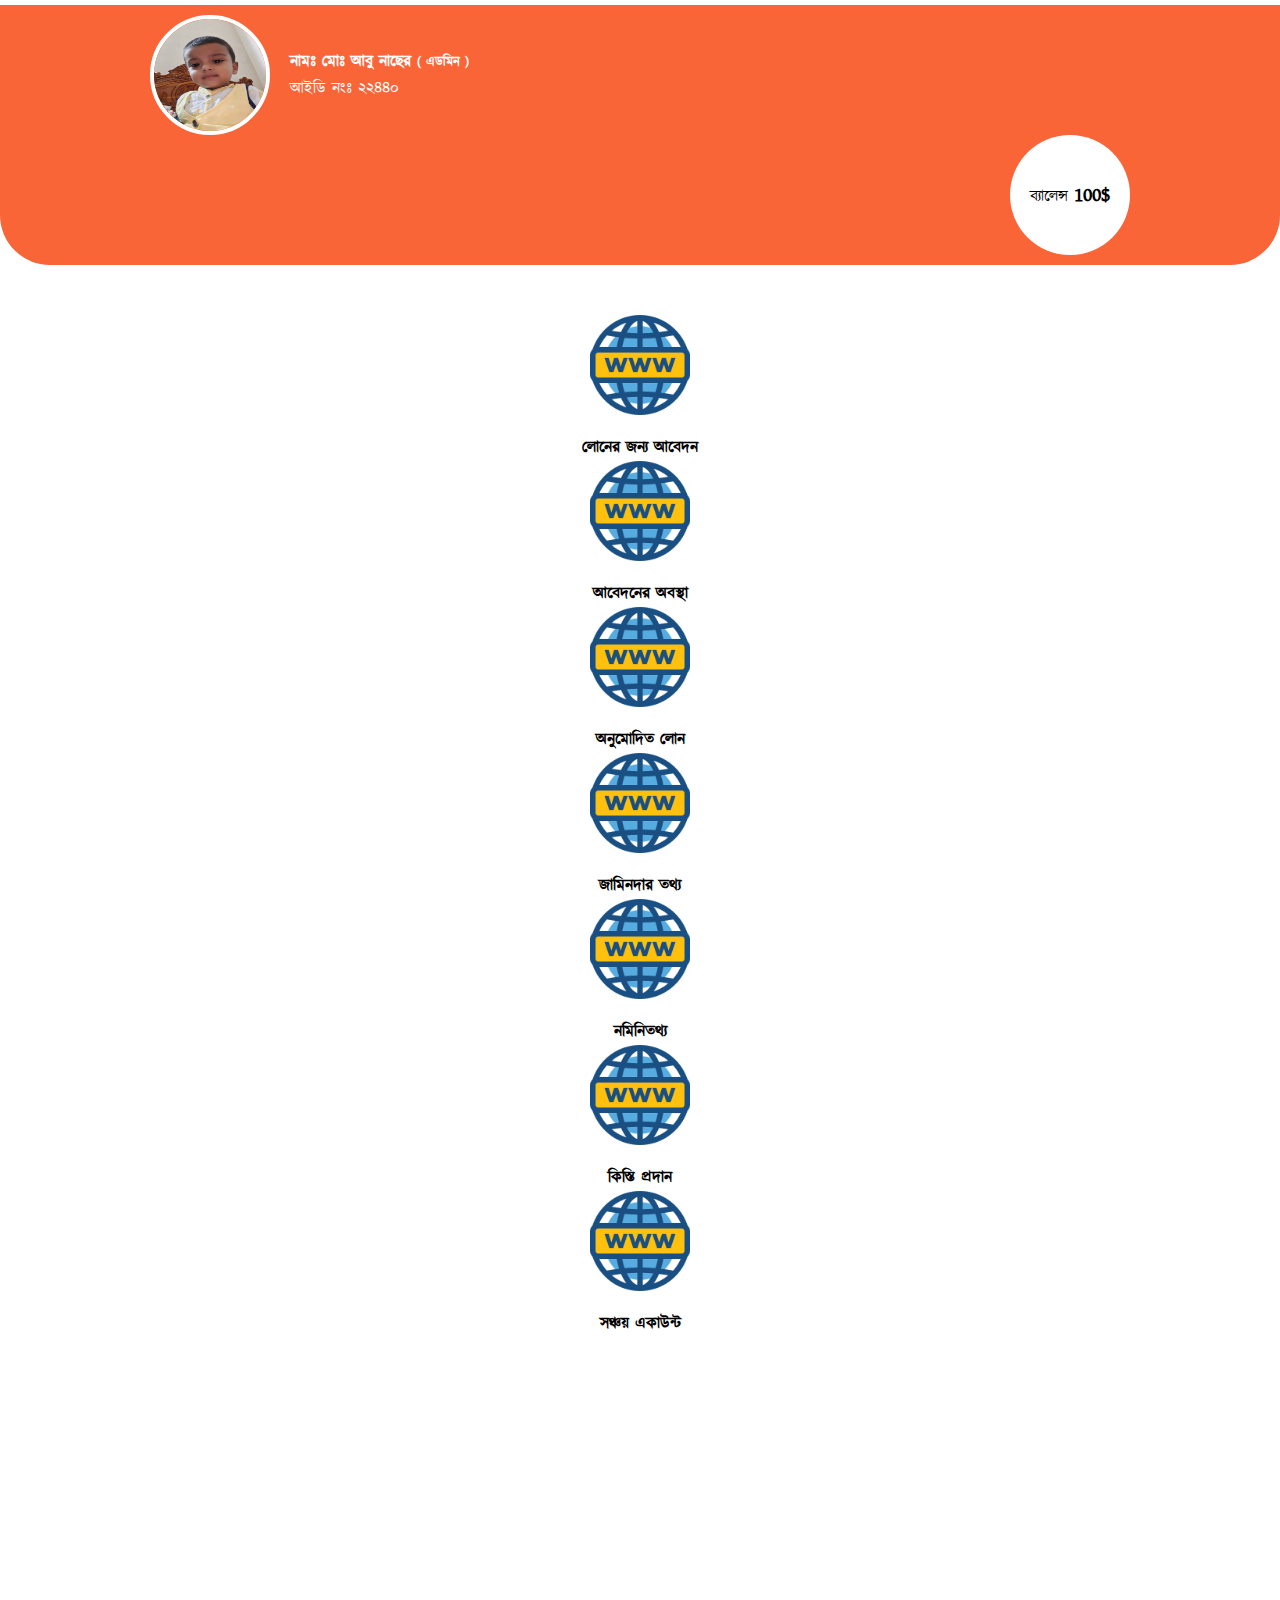
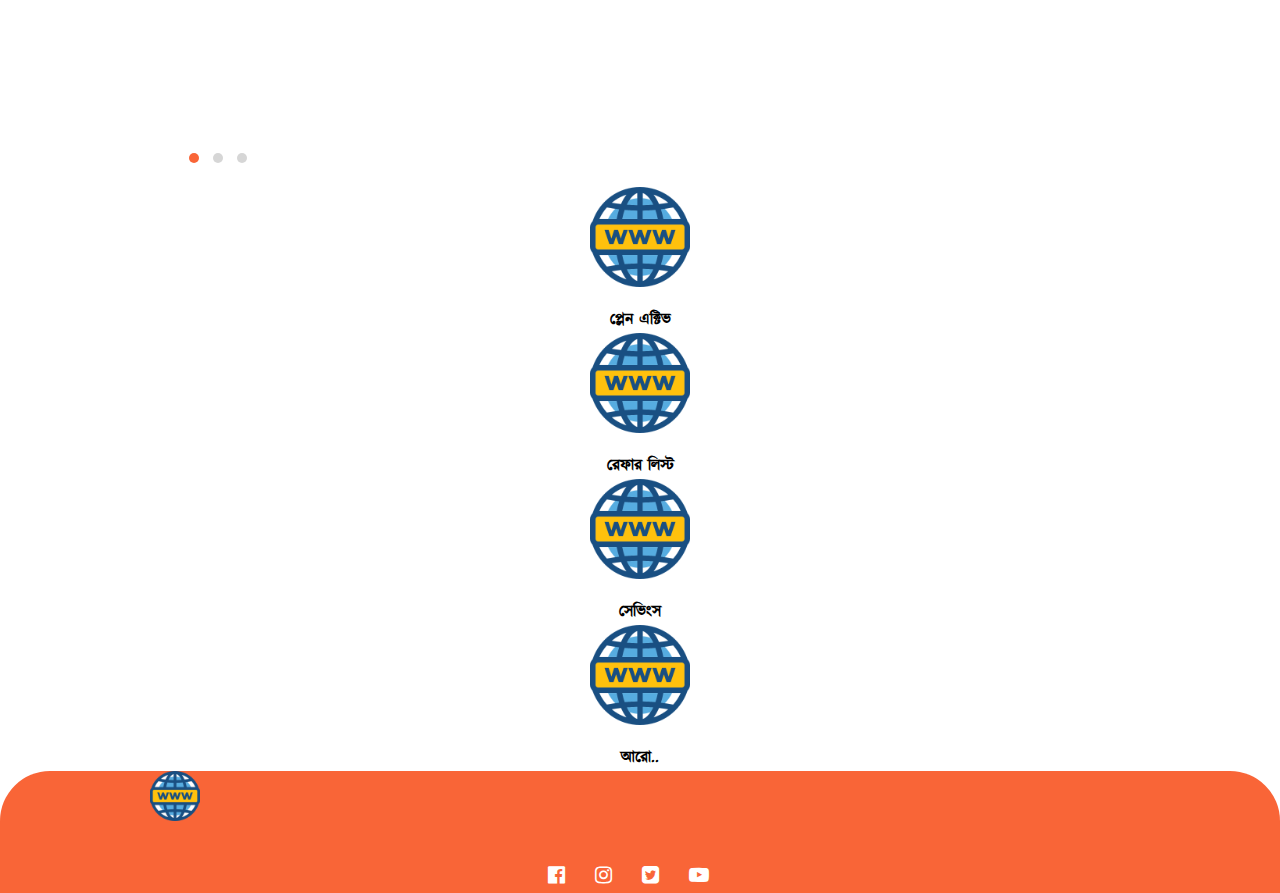
==== index.html @ 2071df56 "Add files via upload" ====
<!doctype html>
<html lang="en">
  <head>
    <!-- Required meta tags -->
    <meta charset="utf-8">
    <meta name="viewport" content="width=device-width, initial-scale=1">

    <!-- Bootstrap CSS -->
    <link href="https://cdn.jsdelivr.net/npm/bootstrap@5.0.2/dist/css/bootstrap.min.css" rel="stylesheet" integrity="sha384-EVSTQN3/azprG1Anm3QDgpJLIm9Nao0Yz1ztcQTwFspd3yD65VohhpuuCOmLASjC" crossorigin="anonymous">
    <!--font-awesome link-->
    <link rel="stylesheet" href="https://stackpath.bootstrapcdn.com/font-awesome/4.7.0/css/font-awesome.min.css">
    <!-- owl caroucal css -->
    <link rel="stylesheet" href="css/owl.carousel.min.css">
    <link rel="stylesheet" href="css/owl.theme.default.min.css">
    <!-- custom CSS Link -->
    <link rel="stylesheet" href="style.css">
    <link rel="stylesheet" href="css/responsive.css">

    <title>User ID</title>
  </head>
  <body>
      <header id="user_id">
          <div class="container-lg user-container">
                <div class="row">
                    <div class="col-9">
                        <div class="profile">
                            <div class="profile-img">
                                <a href="#"><img src="img/Ezaz.jpg" alt=""></a>
                            </div>
                            <div class="profile-text">
                                <h4><span>নামঃ </span> মোঃ আবু নাছের <span class="admin"> ( এডমিন )</span></h4>
                                <p>আইডি নংঃ <span>২২৪৪০</span></p>
                            </div>

                        </div>
                    </div>
                    <div class="col-3 b-box">
                        <div class="balance-box">
                            <p class="balance-text">
                                ব্যালেন্স <span class="price">100$</span>
                            </p>
                        </div>
                    </div>
                </div>
          </div>
      </header>

      <section id="option">
          <div class="container-lg option">
              <div class="row">
                  <div class="col-3">
                    <div class="option-box">
                        <img src="img/Capture.PNG" alt=""><br>
                        <a href="step1.html">লো‌নের জন‌্য আ‌বেদন</a>
                    </div>
                  </div>
                  <div class="col-3">
                    <div class="option-box">
                        <img src="img/Capture.PNG" alt=""><br>
                        <a href="apply.html">আ‌বেদ‌নের অবস্থা </a>
                    </div>
                  </div>
                  <div class="col-3">
                    <div class="option-box">
                        <img src="img/Capture.PNG" alt=""><br>
                        <a href="#">অনু‌মো‌দিত লোন </a>
                    </div>
                  </div>
                  <div class="col-3">
                    <div class="option-box">
                        <img src="img/Capture.PNG" alt=""><br>
                        <a href="jaminder.html">জা‌মিনদার তথ্য </a>
                    </div>
                  </div>
              </div>
              <div class="row py-5">
                  <div class="col-3">
                    <div class="option-box">
                        <img src="img/Capture.PNG" alt=""><br>
                        <a href="nomini.html">ন‌মি‌নিতথ‌্য</a>
                    </div>
                  </div>
                  <div class="col-3">
                    <div class="option-box">
                        <img src="img/Capture.PNG" alt=""><br>
                        <a href="#">কি‌স্তি প্রদান </a>
                    </div>
                  </div>
                  <div class="col-3">
                    <div class="option-box">
                        <img src="img/Capture.PNG" alt=""><br>
                        <a href="saving.html">সঞ্চয় একাউন্ট </a>
                    </div>
                  </div>
                  <div class="owl-carousel owl-theme pt-5">
                    <div class="item"><img src="img/img1.jpg" alt=""></div>
                    <div class="item"><img src="img/img2.jpg" alt=""></div>
                    <div class="item"><img src="img/img3.jpg" alt=""></div>
                  </div>

                    

                  <div class="row pt-5">
                    <div class="col-3">
                      <div class="option-box">
                          <img src="img/Capture.PNG" alt=""><br>
                          <a href="#">প্লেন এক্টিভ</a>
                      </div>
                    </div>
                    <div class="col-3">
                      <div class="option-box">
                          <img src="img/Capture.PNG" alt=""><br>
                          <a href="#">রেফার লিস্ট</a>
                      </div>
                    </div>
                    <div class="col-3">
                      <div class="option-box">
                          <img src="img/Capture.PNG" alt=""><br>
                          <a href="#">সেভিংস</a>
                      </div>
                    </div>
                    <div class="col-3">
                      <div class="option-box">
                          <img src="img/Capture.PNG" alt=""><br>
                          <a href="#">আরো..</a>
                      </div>
                    </div>
                </div>
                  
                  
              </div>

          </div>
      </section>

      <footer id="footer">
          <div class="container-lg footer">
              <div class="row">
                  <div class="col-7 d-flex align-items-center">
                      <a href="#"><img src="img/Capture.PNG" alt=""></a>
                  </div>
                  <div class="col-5">
                    <div class="social">
                        <ul>
                            <li><a href="#"><i class="fa fa-facebook-official"></i></a></li>
                            <li><a href="#"><i class="fa fa-instagram"></i></a></li>
                            <li><a href="#"><i class="fa fa-twitter-square"></i></a></li>
                            <li><a href="#"><i class="fa fa-youtube-play"></i></a></li>
                        </ul>
                    </div>
                  </div>
              </div>
          </div>
      </footer>
    

    <!-- Optional JavaScript; choose one of the two! -->

    <!-- Option 1: Bootstrap Bundle with Popper -->
    <script src="https://cdn.jsdelivr.net/npm/bootstrap@5.0.2/dist/js/bootstrap.bundle.min.js" integrity="sha384-MrcW6ZMFYlzcLA8Nl+NtUVF0sA7MsXsP1UyJoMp4YLEuNSfAP+JcXn/tWtIaxVXM" crossorigin="anonymous"></script>
    <!-- owl carousel JS -->
    <script src="js/jquery.min.js"></script>
    <script src="js/owl.carousel.js"></script>
    <script>
      $('.owl-carousel').owlCarousel({
    loop:true,
    margin:10,
    nav:true,
    autoplay:true,
    autoplayTimeout:3000,
    autoplayHoverPause:true,
    responsive:{
        0:{
            items:1
        },
        600:{
            items:1
        },
        1000:{
            items:1
        }
    }
}
)
    </script>
    

   
  </body>
</html>
---- style.css ----
*{
    margin: 0;
    padding: 0;
    box-sizing: border-box;
}
@font-face{
    font-family: 'Kalpurush';
    src: url(fonts/Kalpurush.ttf);
}
body{
    font-family: 'kalpurush';
}
p{
    margin: 0%;
}
a{
    text-decoration:none;
}
ul{
    padding: 0%;
}
#user_id{
    width: 100%;
    margin:auto 0 ;
}
.user-container{
    background: #F96537;
    padding: 10px 150px;
    margin-top: 5px;
    border-bottom-left-radius: 50px ;
    border-bottom-right-radius: 50px ;
    
}
.profile{
    display: flex;
    align-items: center;
}
.profile-img{
    border-radius: 100%;
    max-width: 120px;
    max-height: 120px;
}
.profile-img a img{
   width: 120px;
    max-height: 120px;
    border-radius: 100%;
    border: 4px solid #fff;
}
.profile-text{
    margin-left: 20px;
    color: #fff;
}
.admin{
    font-size: small;
}
.b-box{
    display: flex;
    justify-content: flex-end;
}
.balance-box{
    width: 120px;
    height: 120px;
    border-radius: 100%;
    background:#fff;
    display: flex;
    justify-content: center;
    align-items: center;
}
.price{
    font-weight: bold;
    font-size: 20px;
}


/*************************
    option section CSS
 *************************/
 #option{
     padding-top: 50px;
 }
 .option{
     padding: 0 150px;
 }
 .option-box{
     text-align: center;
 }
 .option-box img{
     width: 100px;
     margin-bottom: 10px;
 }
 .option-box a{
     color: #000;
     font-weight: 700;
     transition: all 0.2s ease;

 }
 .option-box a:hover{
     color: #F96537;
     transition: all 0.2s ease;
 }

 
 /* owl carousl css */
 .item img{
     width: 100%;
     max-height: 450px;
 }
 .owl-theme .owl-nav {
    display: none;
}
 .owl-theme .owl-dots {
    position: absolute;
    bottom: 10px;
    left: 32px;
}
.owl-theme .owl-dots .owl-dot.active span, .owl-theme .owl-dots .owl-dot:hover span {
    background: #F96537;
}
.footer{
    padding: 0 150px;
    background: #F96537;
    border-top-left-radius: 50px;
    border-top-right-radius: 50px;
}
.footer a{
    display: inline-block;
}
.footer img{
    width: 50px;
}
.social{
    margin-top: 30px;
    text-align: center;
}
.social ul li{
    display: inline-block;
}
.social ul li a:hover {
    color: rgba(252, 252, 252, 0.642) !important;
    transition: all .2s ease;
}
.social ul li a:hover i {
    transition: all .2s ease;
}
.social ul li a{
    color: #fff !important;
    font-size: 20px;
    display: inline-block;
    text-align: center;
    margin-right: 24px;
}
.social ul li a i{
    transition: all .4s ease;
    display: inline-block;
}
---- css/responsive.css ----
/* 
  ##Device = Desktops
  ##Screen = 1281px to higher resolution desktops
*/
@media (min-width:1400px) {
   
    }

    
@media (min-width: 1200px) and (max-width:1399px) {
  
   
    
  }
  
  /* 
    ##Device = Laptops, Desktops
    ##Screen = B/w 1025px to 1280px
  */
  
  @media (min-width: 992px) and (max-width: 1199px) {
    .user-container,.option,.footer{
        padding: 10px 80px;
    }
   
    
  }
  
  /* 
    ##Device = Tablets, Ipads (portrait)
    ##Screen = B/w 768px to 1024px
  */
  
  @media (min-width: 768px) and (max-width: 991px) {
    
    .user-container,.option,.footer{
        padding: 10px 60px;
    }
   
    
  }
  
  /* 
    ##Device = Tablets, Ipads (landscape)
    ##Screen = B/w 768px to 1024px
  */
  
  @media (min-width: 768px) and (max-width: 991px) and (orientation: landscape) {
    .user-container,.option,.footer{
        padding: 10px 80px;
    }
   .item img{
       max-height: 350px;
   }
 
  }
    
  
  /* 
    ##Device = Low Resolution Tablets, Mobiles (Landscape)
    ##Screen = B/w 481px to 767px
  */
  
  @media (min-width: 576px) and (max-width: 767px) {
    
    .user-container,.option,.footer{
        padding: 10px 50px;
        border-radius: 0%;

    }
    .item img{
        max-height: 350px;
    }
    .profile-img a img,.balance-box,.option-box img {
        width: 80px;
        max-height: 80px;
    }
    .option-box img {
        width: 60px;
        height: 60px;
    }
    .option-box a{
        font-size: 12px;
    }
    .profile-text h4{
        font-size: 18px;
    }
    .profile-text p{
        font-size: 14px;
    }
    .balance-text,.balance-text span{
        font-size: 12px;
    }
    
  }
  
  /* 
    ##Device = Most of the Smartphones Mobiles (Portrait)
    ##Screen = B/w 320px to 479px
  */
  
  @media (min-width: 349px) and (max-width: 575px) {
    .user-container,.option,.footer{
        padding: 10px 10px;
    border-radius: 0%;
    }
    .footer{
        padding: 0 10px;
    }
    .col-3{
        padding: 0;
    }
    .b-box {
        justify-content: center;
    }
    .item img{
        max-height: 200px;
    }
    .fa{
        font-size: 16px;
    }
    .profile-img a img{
        border: 2px solid #fff;
    }
    .profile-img a img,.balance-box,.option-box img {
        width: 60px;
        max-height: 60px;
    }
    #option {
        padding-top: 20px;
    }
    .pt-5 {
        padding-top: 1.5rem!important;
    }
    .py-5 {
        padding-top: 1.5rem!important;
        padding-bottom: 1.5rem!important;
    }
    .option-box img {
        width: 50px;
        height: 50px;
    }
    .option-box a{
        font-size: 10px;
    }
    .profile-text {
        margin-left: 10px;
    }

    .profile-text h4{
        font-size: 12px;
    }
    .admin {
        font-size: 8px;
    }
    .profile-text p{
        font-size: 10px;
    }
    .balance-text,.balance-text span{
        font-size: 10px;
    }
    .social ul li a {
        margin-right: 12px;
    }
    
   
  }
 
  @media (min-width: 250px) and (max-width: 348px) {
    
    .user-container,.option,.footer{
        padding: 10px 10px;
    border-radius: 0%;
    }
    .social{
        text-align: left;
    }
    .footer{
        padding: 0 10px;
    }
    .col-3{
        padding: 0;
    }
    .b-box {
        justify-content: center;
    }
    .item img{
        max-height: 180px;
    }
    .fa{
        font-size: 16px;
    }
    .profile-img a img{
        border: 2px solid #fff;
    }
    .profile-img a img,.balance-box,.option-box img {
        width: 60px;
        max-height: 60px;
    }
    #option {
        padding-top: 20px;
    }
    .pt-5 {
        padding-top: 1.5rem!important;
    }
    .py-5 {
        padding-top: 1.5rem!important;
        padding-bottom: 1.5rem!important;
    }
    .option-box img {
        width: 50px;
        height: 50px;
    }
    .option-box a{
        font-size: 10px;
    }
    .profile-text {
        margin-left: 10px;
    }

    .profile-text h4{
        font-size: 12px;
    }
    .admin {
        font-size: 8px;
    }
    .profile-text p{
        font-size: 10px;
    }
    .balance-text,.balance-text span{
        font-size: 10px;
    }
    .social ul li a {
        margin-right: 2px;
    }
   
  }
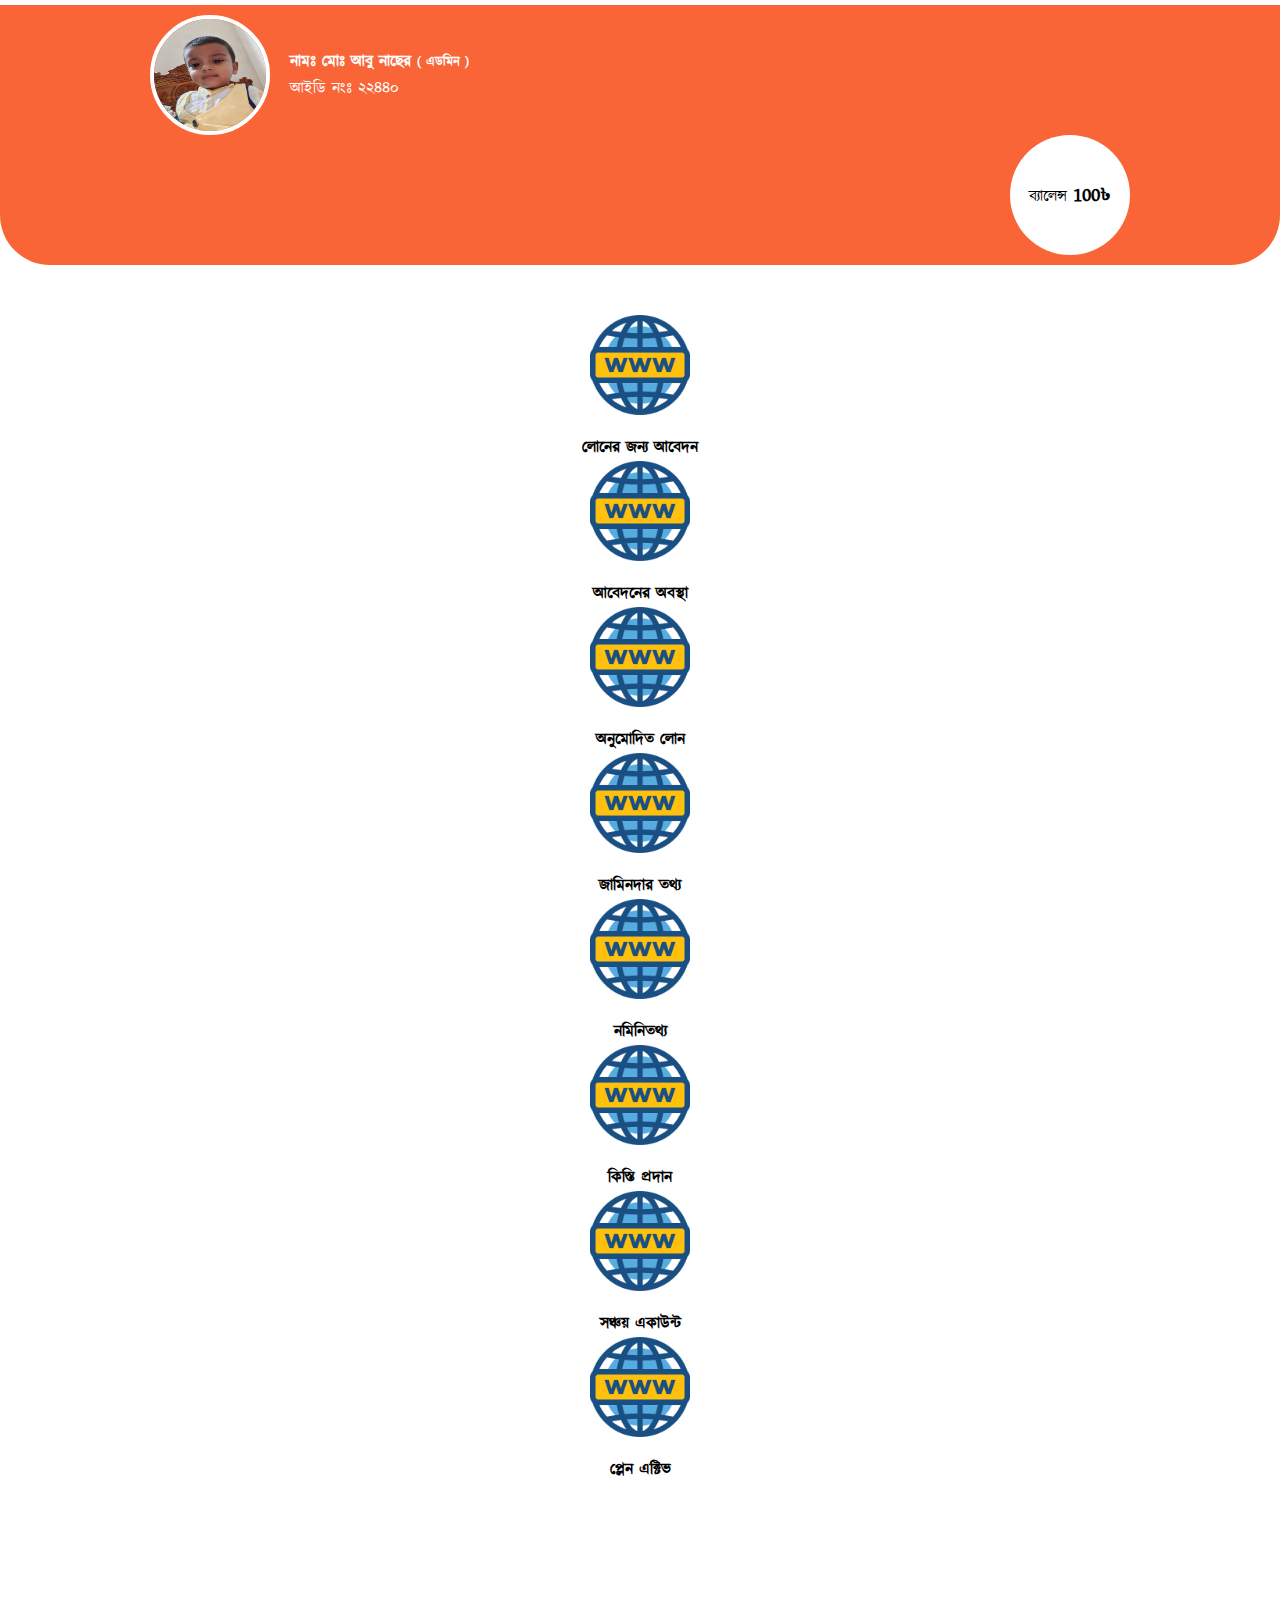
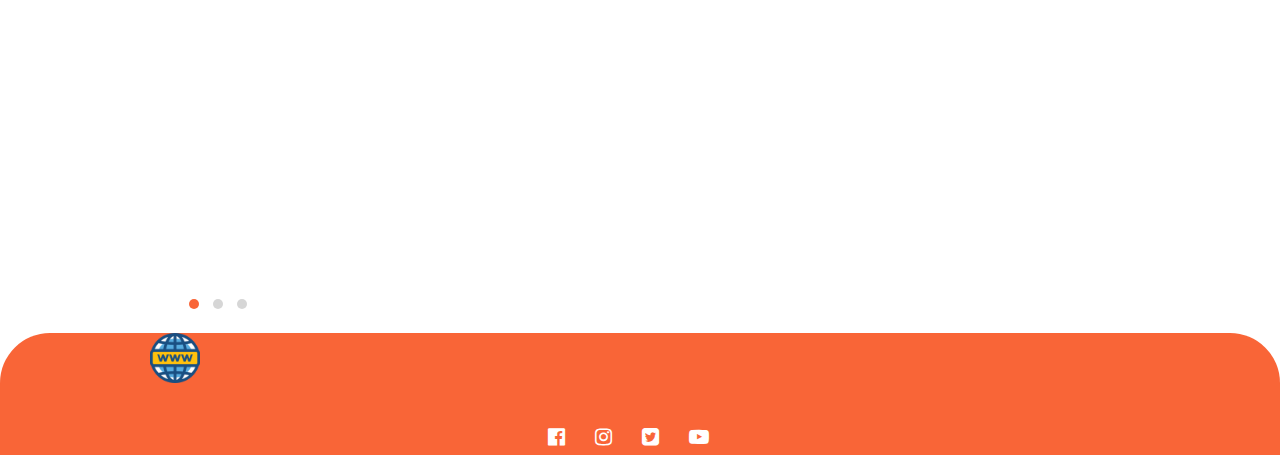
==== commit 0f89deab: "Add files via upload" ====
--- a/index.html
+++ b/index.html
@@ -37,7 +37,7 @@
                     <div class="col-3 b-box">
                         <div class="balance-box">
                             <p class="balance-text">
-                                ব্যালেন্স <span class="price">100$</span>
+                                ব্যালেন্স <span class="price">100৳ </span>
                             </p>
                         </div>
                     </div>
@@ -63,7 +63,7 @@
                   <div class="col-3">
                     <div class="option-box">
                         <img src="img/Capture.PNG" alt=""><br>
-                        <a href="#">অনু‌মো‌দিত লোন </a>
+                        <a href="loan.html">অনু‌মো‌দিত লোন </a>
                     </div>
                   </div>
                   <div class="col-3">
@@ -83,7 +83,7 @@
                   <div class="col-3">
                     <div class="option-box">
                         <img src="img/Capture.PNG" alt=""><br>
-                        <a href="#">কি‌স্তি প্রদান </a>
+                        <a href="kisti.html">কি‌স্তি প্রদান </a>
                     </div>
                   </div>
                   <div class="col-3">
@@ -92,42 +92,17 @@
                         <a href="saving.html">সঞ্চয় একাউন্ট </a>
                     </div>
                   </div>
+                  <div class="col-3">
+                    <div class="option-box">
+                        <img src="img/Capture.PNG" alt=""><br>
+                        <a href="#">প্লেন এক্টিভ</a>
+                    </div>
+                  </div>
                   <div class="owl-carousel owl-theme pt-5">
                     <div class="item"><img src="img/img1.jpg" alt=""></div>
                     <div class="item"><img src="img/img2.jpg" alt=""></div>
                     <div class="item"><img src="img/img3.jpg" alt=""></div>
-                  </div>
-
-                    
-
-                  <div class="row pt-5">
-                    <div class="col-3">
-                      <div class="option-box">
-                          <img src="img/Capture.PNG" alt=""><br>
-                          <a href="#">প্লেন এক্টিভ</a>
-                      </div>
-                    </div>
-                    <div class="col-3">
-                      <div class="option-box">
-                          <img src="img/Capture.PNG" alt=""><br>
-                          <a href="#">রেফার লিস্ট</a>
-                      </div>
-                    </div>
-                    <div class="col-3">
-                      <div class="option-box">
-                          <img src="img/Capture.PNG" alt=""><br>
-                          <a href="#">সেভিংস</a>
-                      </div>
-                    </div>
-                    <div class="col-3">
-                      <div class="option-box">
-                          <img src="img/Capture.PNG" alt=""><br>
-                          <a href="#">আরো..</a>
-                      </div>
-                    </div>
-                </div>
-                  
-                  
+                  </div>   
               </div>
 
           </div>
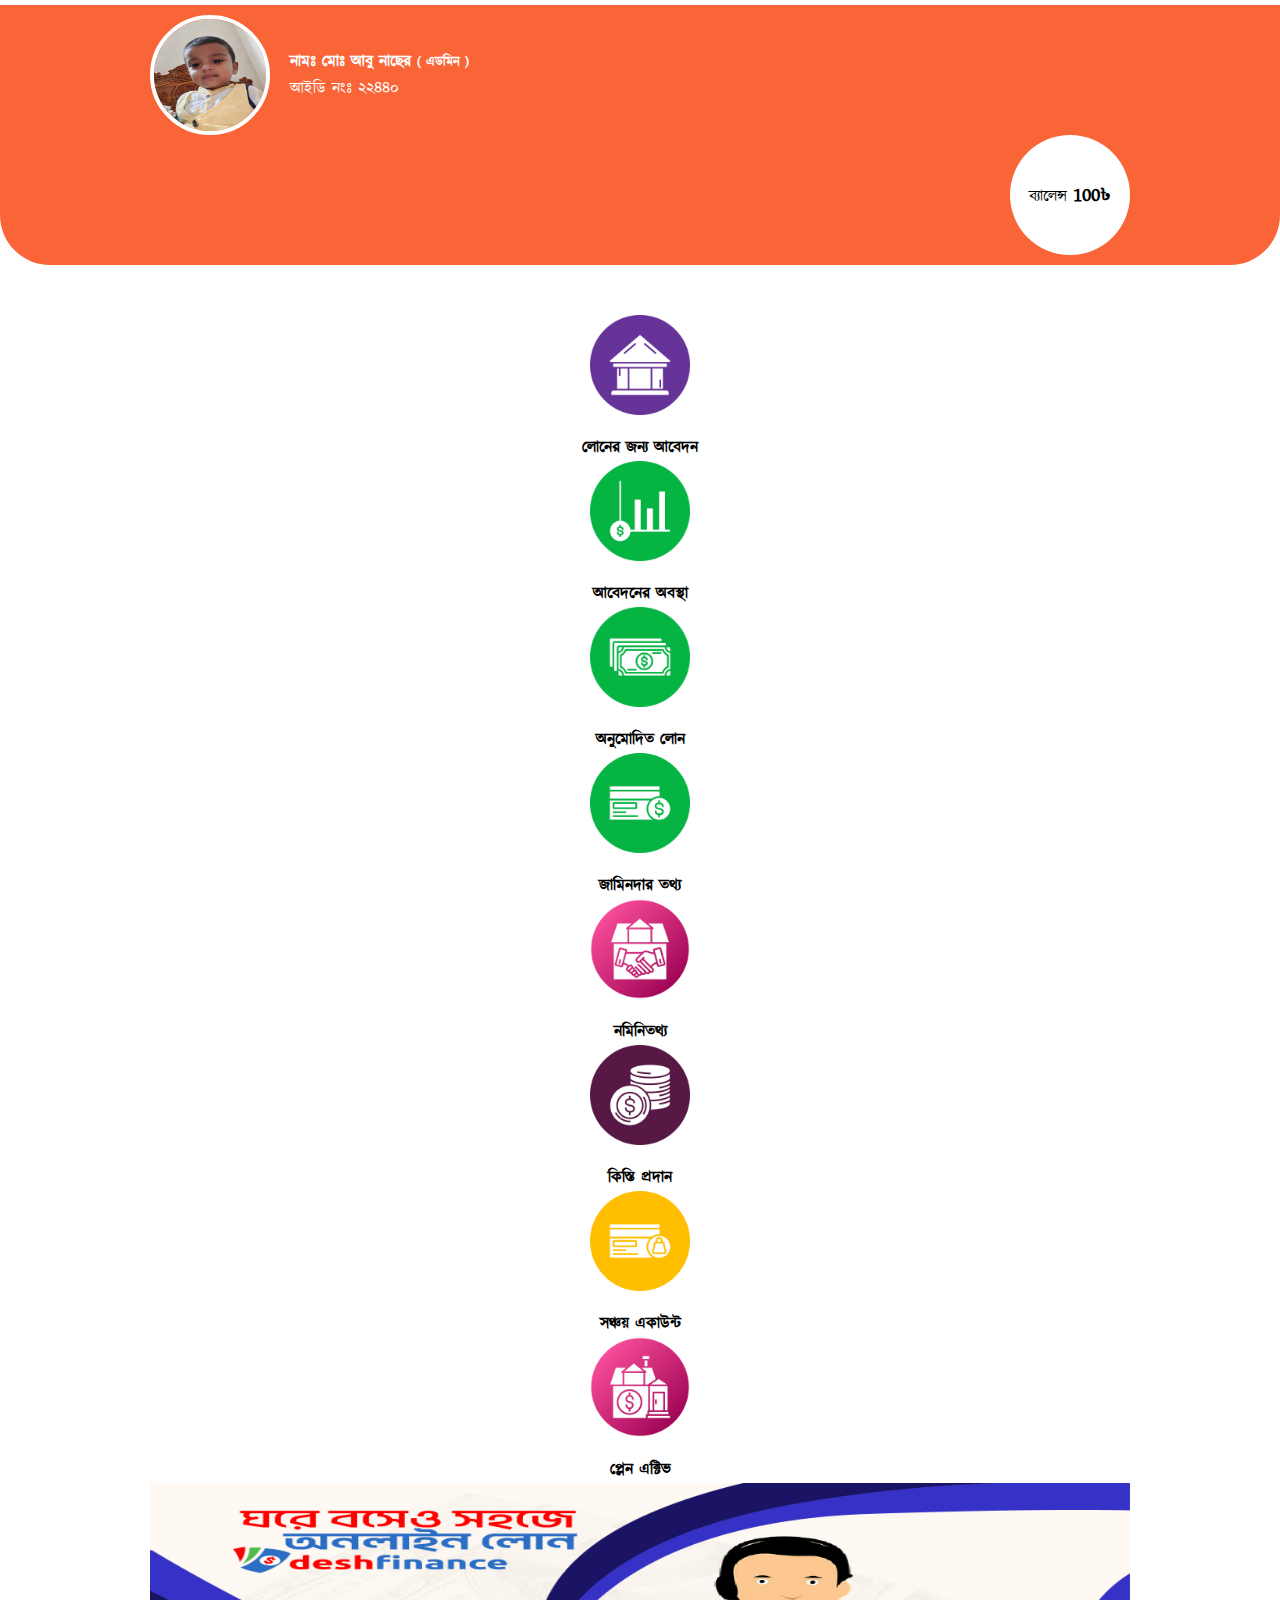
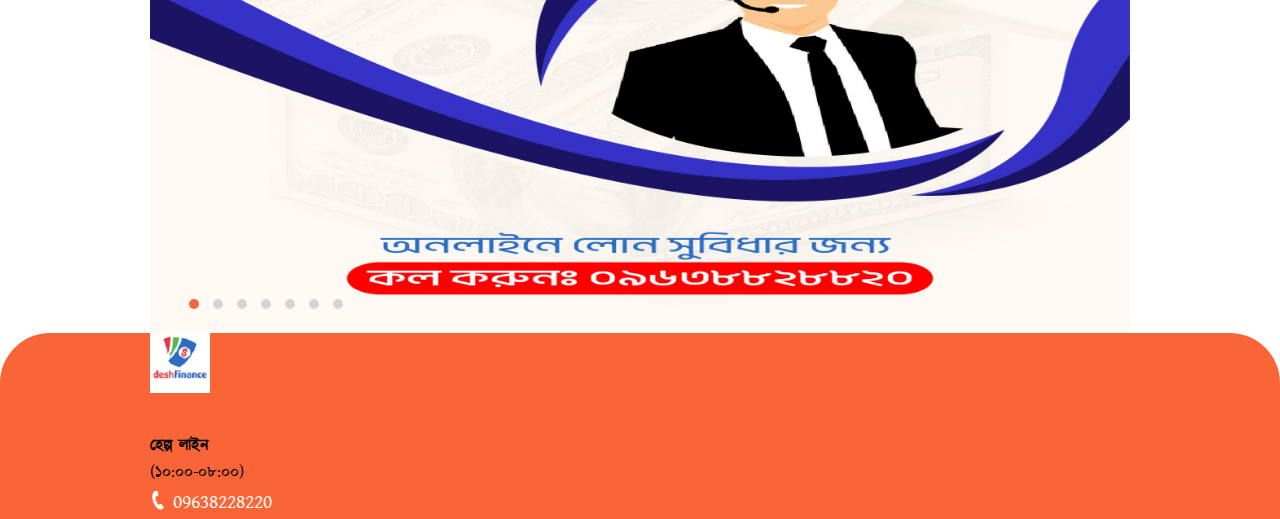
==== commit 52165d35: "Add files via upload" ====
--- a/index.html
+++ b/index.html
@@ -20,7 +20,7 @@
   </head>
   <body>
       <header id="user_id">
-          <div class="container-lg user-container">
+          <div class="container-lg user-container bg-danger">
                 <div class="row">
                     <div class="col-9">
                         <div class="profile">
@@ -50,25 +50,25 @@
               <div class="row">
                   <div class="col-3">
                     <div class="option-box">
-                        <img src="img/Capture.PNG" alt=""><br>
+                        <img src="img/bank.png" alt=""><br>
                         <a href="step1.html">লো‌নের জন‌্য আ‌বেদন</a>
                     </div>
                   </div>
                   <div class="col-3">
                     <div class="option-box">
-                        <img src="img/Capture.PNG" alt=""><br>
+                        <img src="img/bar-chart.png" alt=""><br>
                         <a href="apply.html">আ‌বেদ‌নের অবস্থা </a>
                     </div>
                   </div>
                   <div class="col-3">
                     <div class="option-box">
-                        <img src="img/Capture.PNG" alt=""><br>
+                        <img src="img/cash.png" alt=""><br>
                         <a href="loan.html">অনু‌মো‌দিত লোন </a>
                     </div>
                   </div>
                   <div class="col-3">
                     <div class="option-box">
-                        <img src="img/Capture.PNG" alt=""><br>
+                        <img src="img/credit-card.png" alt=""><br>
                         <a href="jaminder.html">জা‌মিনদার তথ্য </a>
                     </div>
                   </div>
@@ -76,25 +76,25 @@
               <div class="row py-5">
                   <div class="col-3">
                     <div class="option-box">
-                        <img src="img/Capture.PNG" alt=""><br>
+                        <img src="img/deal.png" alt=""><br>
                         <a href="nomini.html">ন‌মি‌নিতথ‌্য</a>
                     </div>
                   </div>
                   <div class="col-3">
                     <div class="option-box">
-                        <img src="img/Capture.PNG" alt=""><br>
+                        <img src="img/coins.png" alt=""><br>
                         <a href="kisti.html">কি‌স্তি প্রদান </a>
                     </div>
                   </div>
                   <div class="col-3">
                     <div class="option-box">
-                        <img src="img/Capture.PNG" alt=""><br>
+                        <img src="img/shopping.png" alt=""><br>
                         <a href="saving.html">সঞ্চয় একাউন্ট </a>
                     </div>
                   </div>
                   <div class="col-3">
                     <div class="option-box">
-                        <img src="img/Capture.PNG" alt=""><br>
+                        <img src="img/loan (2).png" alt=""><br>
                         <a href="#">প্লেন এক্টিভ</a>
                     </div>
                   </div>
@@ -102,6 +102,10 @@
                     <div class="item"><img src="img/img1.jpg" alt=""></div>
                     <div class="item"><img src="img/img2.jpg" alt=""></div>
                     <div class="item"><img src="img/img3.jpg" alt=""></div>
+                    <div class="item"><img src="img/img4.jpg" alt=""></div>
+                    <div class="item"><img src="img/img5.jpg" alt=""></div>
+                    <div class="item"><img src="img/img6.jpg" alt=""></div>
+                    <div class="item"><img src="img/img7.jpg" alt=""></div>
                   </div>   
               </div>
 
@@ -109,19 +113,20 @@
       </section>
 
       <footer id="footer">
-          <div class="container-lg footer">
+          <div class="container-lg footer bg-danger pb-3">
               <div class="row">
                   <div class="col-7 d-flex align-items-center">
-                      <a href="#"><img src="img/Capture.PNG" alt=""></a>
+                      <a href="#"><img src="img/dash_logo.jpg" alt=""></a>
                   </div>
                   <div class="col-5">
                     <div class="social">
-                        <ul>
-                            <li><a href="#"><i class="fa fa-facebook-official"></i></a></li>
-                            <li><a href="#"><i class="fa fa-instagram"></i></a></li>
-                            <li><a href="#"><i class="fa fa-twitter-square"></i></a></li>
-                            <li><a href="#"><i class="fa fa-youtube-play"></i></a></li>
-                        </ul>
+                      <div class="help text-white">
+                        <h4 class="d-inline">হেল্প লাইন</h4>
+                        <p class="d-inline">(১০:০০-০৮:০০)</p>
+                      </div>
+                      <div class="phone text-white mt-2">
+                        <a href="tel:09638228220"><i class="fa fa-phone"></i> 09638228220</a>
+                      </div>
                     </div>
                   </div>
               </div>
--- a/style.css
+++ b/style.css
@@ -126,32 +126,23 @@
     display: inline-block;
 }
 .footer img{
-    width: 50px;
+    width: 60px;
 }
 .social{
     margin-top: 30px;
-    text-align: center;
+    
 }
-.social ul li{
-    display: inline-block;
-}
-.social ul li a:hover {
-    color: rgba(252, 252, 252, 0.642) !important;
-    transition: all .2s ease;
-}
-.social ul li a:hover i {
-    transition: all .2s ease;
-}
-.social ul li a{
+
+.social a{
     color: #fff !important;
     font-size: 20px;
-    display: inline-block;
-    text-align: center;
-    margin-right: 24px;
+    
+    
+    
 }
-.social ul li a i{
-    transition: all .4s ease;
-    display: inline-block;
+
+.fa-phone{
+    transform: rotate(25deg);
 }
  
 
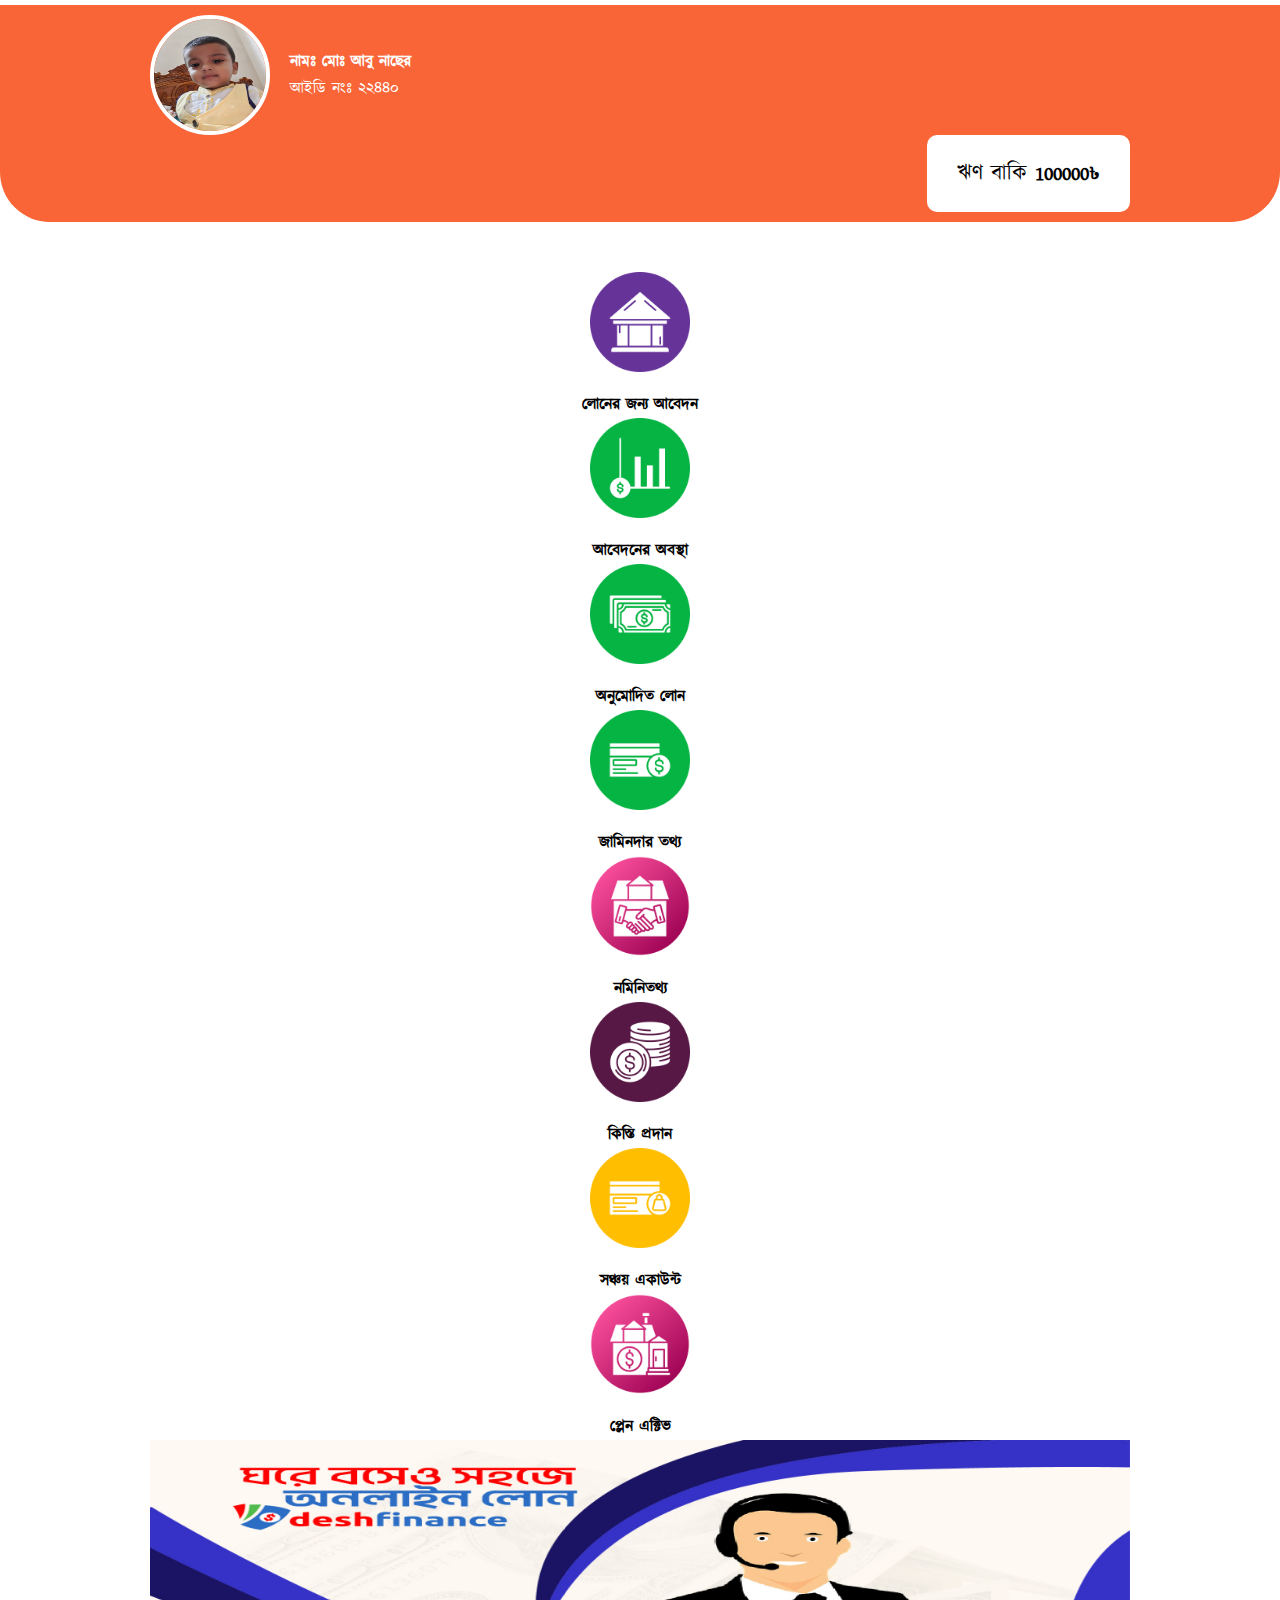
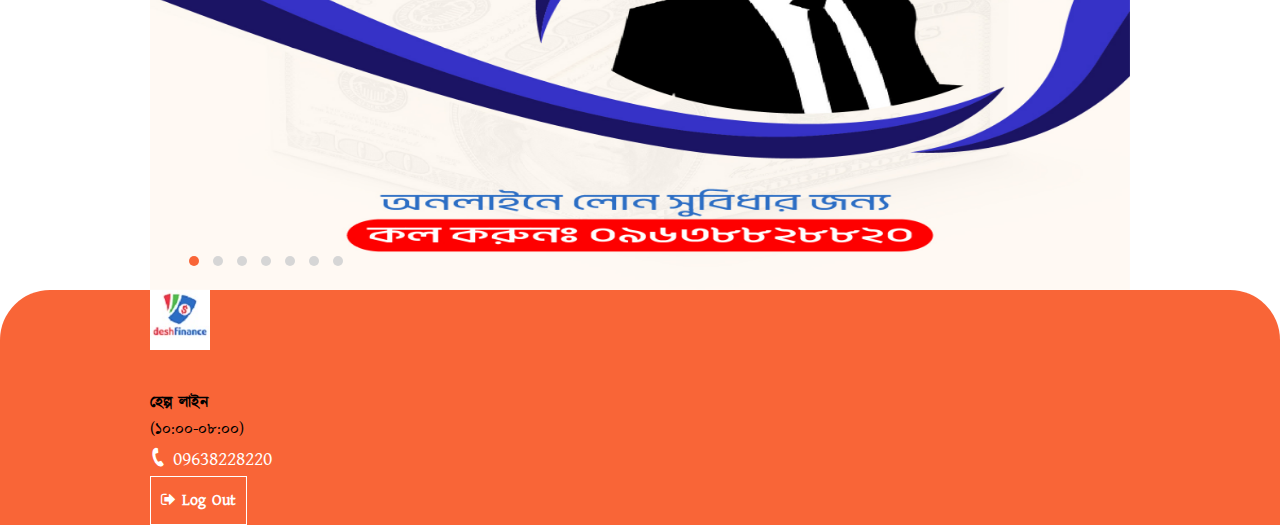
==== commit 70abbf38: "Add files via upload" ====
--- a/index.html
+++ b/index.html
@@ -21,23 +21,23 @@
   <body>
       <header id="user_id">
           <div class="container-lg user-container bg-danger">
-                <div class="row">
-                    <div class="col-9">
+                <div class="row align-items-center">
+                    <div class="col-8">
                         <div class="profile">
                             <div class="profile-img">
                                 <a href="#"><img src="img/Ezaz.jpg" alt=""></a>
                             </div>
                             <div class="profile-text">
-                                <h4><span>নামঃ </span> মোঃ আবু নাছের <span class="admin"> ( এডমিন )</span></h4>
+                                <h4><span>নামঃ </span> মোঃ আবু নাছের</h4>
                                 <p>আইডি নংঃ <span>২২৪৪০</span></p>
                             </div>
 
                         </div>
                     </div>
-                    <div class="col-3 b-box">
+                    <div class="col-4 b-box">
                         <div class="balance-box">
                             <p class="balance-text">
-                                ব্যালেন্স <span class="price">100৳ </span>
+                              ঋণ বা‌কি <span class="price">100000৳ </span>
                             </p>
                         </div>
                     </div>
@@ -49,54 +49,70 @@
           <div class="container-lg option">
               <div class="row">
                   <div class="col-3">
-                    <div class="option-box">
+                    <a href="step1.css">
+                      <div class="option-box">
                         <img src="img/bank.png" alt=""><br>
-                        <a href="step1.html">লো‌নের জন‌্য আ‌বেদন</a>
+                        <a href="">লো‌নের জন‌্য আ‌বেদন</a>
                     </div>
+                    </a>
                   </div>
                   <div class="col-3">
-                    <div class="option-box">
+                    <a href="apply.html">
+                      <div class="option-box">
                         <img src="img/bar-chart.png" alt=""><br>
                         <a href="apply.html">আ‌বেদ‌নের অবস্থা </a>
                     </div>
+                    </a>
                   </div>
                   <div class="col-3">
-                    <div class="option-box">
+                    <a href="loan.html">
+                      <div class="option-box">
                         <img src="img/cash.png" alt=""><br>
-                        <a href="loan.html">অনু‌মো‌দিত লোন </a>
+                        <a href="">অনু‌মো‌দিত লোন </a>
                     </div>
+                    </a>
                   </div>
                   <div class="col-3">
-                    <div class="option-box">
+                    <a href="jaminder.html">
+                      <div class="option-box">
                         <img src="img/credit-card.png" alt=""><br>
-                        <a href="jaminder.html">জা‌মিনদার তথ্য </a>
+                        <a href="">জা‌মিনদার তথ্য </a>
                     </div>
+                    </a>
                   </div>
               </div>
               <div class="row py-5">
                   <div class="col-3">
-                    <div class="option-box">
+                    <a href="nomini.html">
+                      <div class="option-box">
                         <img src="img/deal.png" alt=""><br>
                         <a href="nomini.html">ন‌মি‌নিতথ‌্য</a>
                     </div>
+                    </a>
                   </div>
                   <div class="col-3">
-                    <div class="option-box">
+                    <a href="kisti.html">
+                      <div class="option-box">
                         <img src="img/coins.png" alt=""><br>
                         <a href="kisti.html">কি‌স্তি প্রদান </a>
                     </div>
+                    </a>
                   </div>
                   <div class="col-3">
-                    <div class="option-box">
+                    <a href="saving.html">
+                      <div class="option-box">
                         <img src="img/shopping.png" alt=""><br>
                         <a href="saving.html">সঞ্চয় একাউন্ট </a>
                     </div>
+                    </a>
                   </div>
                   <div class="col-3">
-                    <div class="option-box">
+                    <a href="active-plan.html">
+                      <div class="option-box">
                         <img src="img/loan (2).png" alt=""><br>
-                        <a href="#">প্লেন এক্টিভ</a>
+                        <a href="active-plan.html">প্লেন এক্টিভ</a>
                     </div>
+                    </a>
                   </div>
                   <div class="owl-carousel owl-theme pt-5">
                     <div class="item"><img src="img/img1.jpg" alt=""></div>
@@ -115,7 +131,7 @@
       <footer id="footer">
           <div class="container-lg footer bg-danger pb-3">
               <div class="row">
-                  <div class="col-7 d-flex align-items-center">
+                  <div class="col-4 d-flex align-items-center">
                       <a href="#"><img src="img/dash_logo.jpg" alt=""></a>
                   </div>
                   <div class="col-5">
@@ -129,9 +145,18 @@
                       </div>
                     </div>
                   </div>
+                  <div class="col-3 d-flex align-items-center log-out">
+                    <a href="#"><i class="fa fa-sign-out" aria-hidden="true"></i> Log Out</a>
+                  </div>
               </div>
           </div>
       </footer>
+        
+
+
+  
+
+     
     
 
     <!-- Optional JavaScript; choose one of the two! -->
--- a/style.css
+++ b/style.css
@@ -9,7 +9,9 @@
 }
 body{
     font-family: 'kalpurush';
+    
 }
+
 p{
     margin: 0%;
 }
@@ -58,13 +60,13 @@
     justify-content: flex-end;
 }
 .balance-box{
-    width: 120px;
-    height: 120px;
-    border-radius: 100%;
+    padding: 20px 30px;
+    border-radius: 10px;
     background:#fff;
     display: flex;
     justify-content: center;
     align-items: center;
+    font-size: 22px;
 }
 .price{
     font-weight: bold;
@@ -146,6 +148,21 @@
 }
  
 
+/* log out */
+.log-out a{
+    font-size: 16px;
+    font-weight: bold;
+    color: #fff;
+    border: 1px solid #fff;
+    padding: 10px 10px;
+    transition: all .5s ease;
+}
+.log-out a:hover{
+    background: #fff;
+    color: #e51017;
+    transition: all .5s ease;
+}
+  
 
 
 
@@ -161,4 +178,3 @@
 
 
 
-
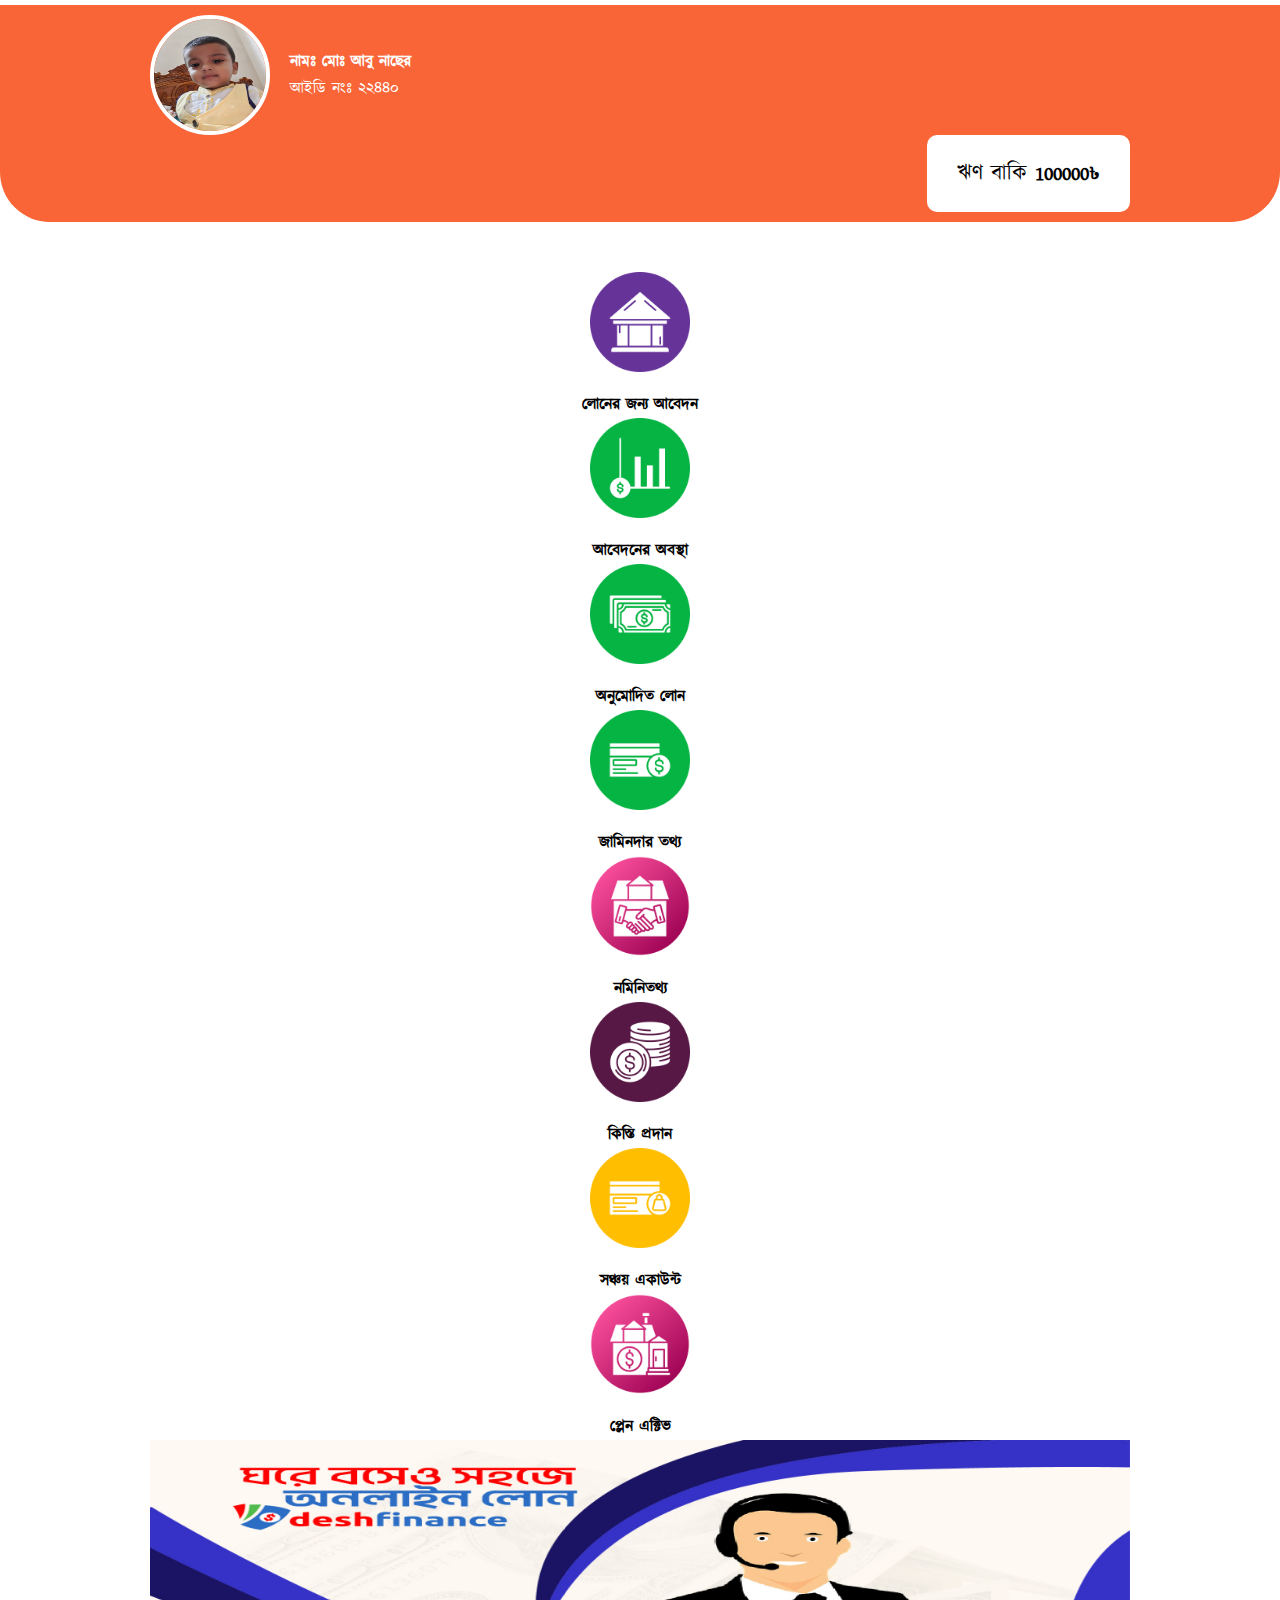
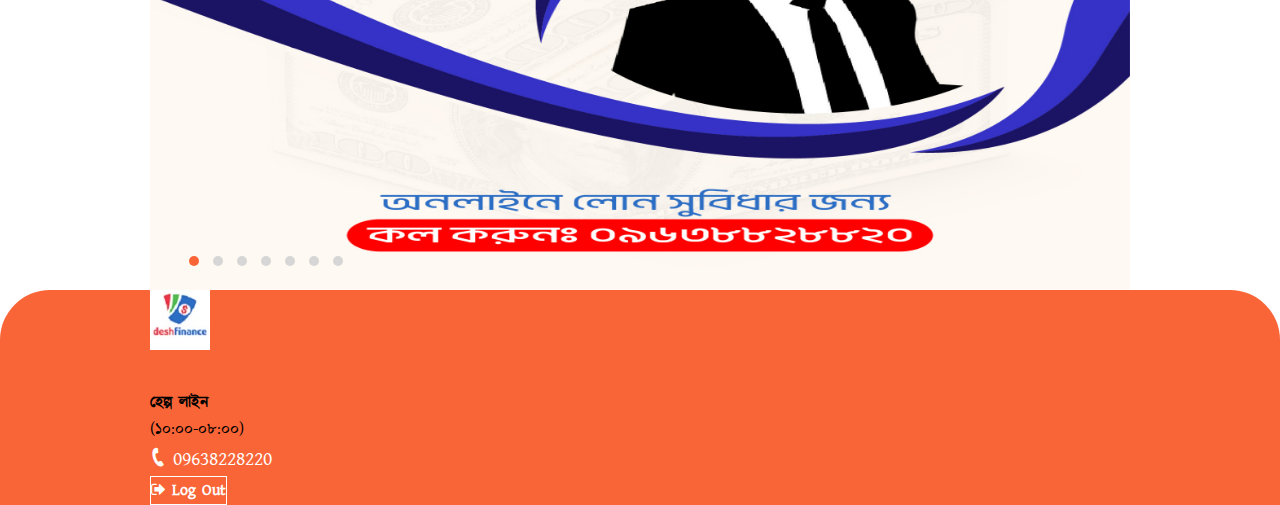
==== commit ba5af90e: "Add files via upload" ====
--- a/index.html
+++ b/index.html
@@ -131,8 +131,8 @@
       <footer id="footer">
           <div class="container-lg footer bg-danger pb-3">
               <div class="row">
-                  <div class="col-4 d-flex align-items-center">
-                      <a href="#"><img src="img/dash_logo.jpg" alt=""></a>
+                  <div class="col-3 d-flex align-items-center">
+                      <a href="#" class="ps-3"><img src="img/dash_logo.jpg" alt=""></a>
                   </div>
                   <div class="col-5">
                     <div class="social">
@@ -145,8 +145,8 @@
                       </div>
                     </div>
                   </div>
-                  <div class="col-3 d-flex align-items-center log-out">
-                    <a href="#"><i class="fa fa-sign-out" aria-hidden="true"></i> Log Out</a>
+                  <div class="col-4 d-flex align-items-center log-out">
+                    <a href="#" class="btn"><i class="fa fa-sign-out" aria-hidden="true"></i> Log Out</a>
                   </div>
               </div>
           </div>
--- a/style.css
+++ b/style.css
@@ -154,7 +154,7 @@
     font-weight: bold;
     color: #fff;
     border: 1px solid #fff;
-    padding: 10px 10px;
+    /* padding: 10px 10px; */
     transition: all .5s ease;
 }
 .log-out a:hover{
--- a/css/responsive.css
+++ b/css/responsive.css
@@ -163,6 +163,13 @@
     .social ul li a {
         margin-right: 12px;
     }
+    .log-out a {
+        font-size: 12px;
+    }
+    .social a {
+       
+        font-size: 16px;
+    }
     
    
   }
@@ -234,5 +241,12 @@
     .social ul li a {
         margin-right: 2px;
     }
-   
-  }
+    .log-out a {
+        font-size: 10px;
+    }
+    .social a {
+       
+        font-size: 16px;
+    }
+   
+  }
